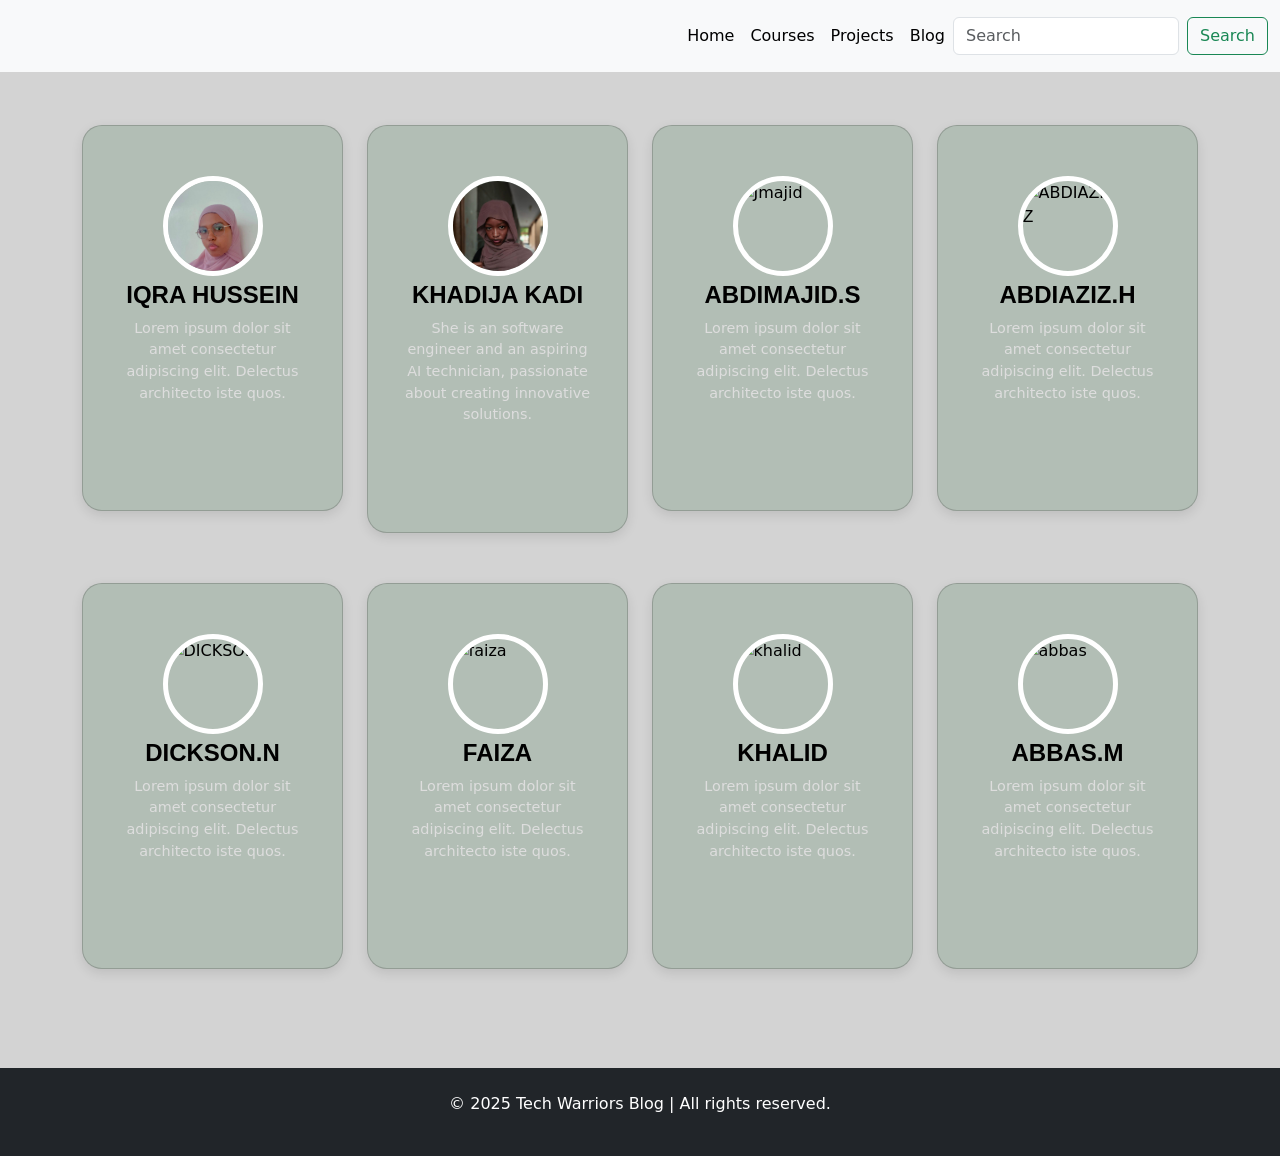
==== proj.html @ 0cf42c3d "proj.html" ====
<!doctype html>
<html lang="en">
  <head>
    <meta charset="utf-8">
    <meta name="viewport" content="width=device-width, initial-scale=1">
    <title>Bootstrap demo</title>
    <link href="https://cdn.jsdelivr.net/npm/bootstrap@5.3.3/dist/css/bootstrap.min.css" rel="stylesheet" integrity="sha384-QWTKZyjpPEjISv5WaRU9OFeRpok6YctnYmDr5pNlyT2bRjXh0JMhjY6hW+ALEwIH" crossorigin="anonymous">
    <link rel="stylesheet" href="./proj.css">
</head>
  <body>
    <nav class="navbar navbar-expand-lg bg-body-tertiary py-3">
        <div class="container-fluid">
            <img src="./img/WhatsApp_Image_2025-03-07_at_15.20.01-removebg-preview.png" alt="" width="150px"  py-0.5 />
          <button class="navbar-toggler" type="button" data-bs-toggle="collapse" data-bs-target="#navbarTogglerDemo02" aria-controls="navbarTogglerDemo02" aria-expanded="false" aria-label="Toggle navigation">
            <span class="navbar-toggler-icon"></span>
          </button>
      
            <form class="d-flex" role="search">
                <div class="collapse navbar-collapse" id="navbarTogglerDemo02">
                    <ul class="navbar-nav me-auto mb-2 mb-lg-0">
                      <li class="nav-item">
                        <a class="nav-link active" aria-current="page" href="#">Home</a>
                      </li>
                      <li class="nav-item">
                        <a class="nav-link active" aria-current="page" href="#">Courses</a>
                      </li>
                      <li class="nav-item">
                        <a class="nav-link active" aria-current="page" href="#">Projects</a>
                      </li>
                      <li class="nav-item">
                        <a class="nav-link active" aria-current="page" href="#">Blog</a>
                      </li>
                    </ul>
              <input class="form-control me-2" type="search" placeholder="Search" aria-label="Search">
              <button class="btn btn-outline-success" type="submit">Search</button>
            </form>
          </div>
        </div>
      </nav>
  <div class="container d-flex justify-content-center align-items-center min-vh-100">
    <div class="row">
      <!-- First Card -->
      <div class="col-md-3">
        <div class="card profile-card">
          <div class="circle">
            <img src="./img/i.png" class="card-img-top" alt="Iqra">
          </div>
          <div class="card-body text-center">
            <h5 class="card-title"> <a href="https://github.com/iqra-001">IQRA HUSSEIN</a> </h5>
            <p class="card-text">Lorem ipsum dolor sit amet consectetur adipiscing elit. Delectus architecto iste quos.</p>
            <div class="social-links">
              <a href="#"><i class="fab fa-facebook-f"></i></a>
              <a href="#"><i class="fab fa-twitter"></i></a>
              <a href="#"><i class="fab fa-linkedin-in"></i></a>
              <a href="#"><i class="fab fa-pinterest-p"></i></a>
            </div>
          </div>
        </div>
      </div>

      <!-- Second Card -->
      <div class="col-md-3">
        <div class="card profile-card">
          <div class="circle">
            <img src="./img/kh.png" class="card-img-top" alt="khadijah">
          </div>
          <div class="card-body text-center">
            <h5 class="card-title"><a href="https://github.com/Jun-blip-maker">KHADIJA KADI</a> </h5>
            <p class="card-text">She is an software engineer and an aspiring AI technician, passionate about creating innovative solutions.

            </p>
            <div class="social-links">
              <a href="#"><i class="fab fa-facebook-f"></i></a>
              <a href="#"><i class="fab fa-twitter"></i></a>
              <a href="#"><i class="fab fa-linkedin-in"></i></a>
              <a href="#"><i class="fab fa-pinterest-p"></i></a>
            </div>
          </div>
        </div>
      </div>

      <!-- third card -->
      <div class="col-md-3">
        <div class="card profile-card">
          <div class="circle">
            <img src="https://via.placeholder.com/100" class="card-img-top" alt="Jmajid">
          </div>
          <div class="card-body text-center">
            <h5 class="card-title">ABDIMAJID.S</h5>
            <p class="card-text">Lorem ipsum dolor sit amet consectetur adipiscing elit. Delectus architecto iste quos.</p>
            <div class="social-links">
              <a href="#"><i class="fab fa-facebook-f"></i></a>
              <a href="#"><i class="fab fa-twitter"></i></a>
              <a href="#"><i class="fab fa-linkedin-in"></i></a>
              <a href="#"><i class="fab fa-pinterest-p"></i></a>
            </div>
          </div>
        </div>
      </div>

      <!-- fourth card -->
      <div class="col-md-3">
        <div class="card profile-card">
          <div class="circle">
            <img src="https://via.placeholder.com/100" class="card-img-top" alt="ABDIAZIZ">
          </div>
          <div class="card-body text-center">
            <h5 class="card-title">ABDIAZIZ.H</h5>
            <p class="card-text">Lorem ipsum dolor sit amet consectetur adipiscing elit. Delectus architecto iste quos.</p>
            <div class="social-links">
              <a href="#"><i class="fab fa-facebook-f"></i></a>
              <a href="#"><i class="fab fa-twitter"></i></a>
              <a href="#"><i class="fab fa-linkedin-in"></i></a>
              <a href="#"><i class="fab fa-pinterest-p"></i></a>
            </div>
          </div>
        </div>
      </div>

      <!-- fifth -->
      <div class="col-md-3">
        <div class="card profile-card">
          <div class="circle">
            <img src="https://via.placeholder.com/100" class="card-img-top" alt="DICKSON">
          </div>
          <div class="card-body text-center">
            <h5 class="card-title">DICKSON.N</h5>
            <p class="card-text">Lorem ipsum dolor sit amet consectetur adipiscing elit. Delectus architecto iste quos.</p>
            <div class="social-links">
              <a href="#"><i class="fab fa-facebook-f"></i></a>
              <a href="#"><i class="fab fa-twitter"></i></a>
              <a href="#"><i class="fab fa-linkedin-in"></i></a>
              <a href="#"><i class="fab fa-pinterest-p"></i></a>
            </div>
          </div>
        </div>
      </div>

      <!-- 6th card -->
      <div class="col-md-3">
        <div class="card profile-card">
          <div class="circle">
            <img src="https://via.placeholder.com/100" class="card-img-top" alt="faiza">
          </div>
          <div class="card-body text-center">
            <h5 class="card-title">FAIZA </h5>
            <p class="card-text">Lorem ipsum dolor sit amet consectetur adipiscing elit. Delectus architecto iste quos.</p>
            <div class="social-links">
              <a href="#"><i class="fab fa-facebook-f"></i></a>
              <a href="#"><i class="fab fa-twitter"></i></a>
              <a href="#"><i class="fab fa-linkedin-in"></i></a>
              <a href="#"><i class="fab fa-pinterest-p"></i></a>
            </div>
          </div>
        </div>
      </div>

      <!-- 7th crad -->
      <div class="col-md-3">
        <div class="card profile-card">
          <div class="circle">
            <img src="https://via.placeholder.com/100" class="card-img-top" alt="khalid">
          </div>
          <div class="card-body text-center">
            <h5 class="card-title">KHALID </h5>
            <p class="card-text">Lorem ipsum dolor sit amet consectetur adipiscing elit. Delectus architecto iste quos.</p>
            <div class="social-links">
              <a href="#"><i class="fab fa-facebook-f"></i></a>
              <a href="#"><i class="fab fa-twitter"></i></a>
              <a href="#"><i class="fab fa-linkedin-in"></i></a>
              <a href="#"><i class="fab fa-pinterest-p"></i></a>
            </div>
          </div>
        </div>
      </div>

      <!-- 8th card -->
      <div class="col-md-3">
        <div class="card profile-card">
          <div class="circle">
            <img src="https://via.placeholder.com/100" class="card-img-top" alt="abbas">
          </div>
          <div class="card-body text-center">
            <h5 class="card-title">ABBAS.M</h5>
            <p class="card-text">Lorem ipsum dolor sit amet consectetur adipiscing elit. Delectus architecto iste quos.</p>
            <div class="social-links">
                <a href="#"><i class="fab fa-facebook-f"></i></a>
                <a href="#"><i class="fab fa-twitter"></i></a>
                <a href="#"><i class="fab fa-linkedin-in"></i></a>
                <a href="#"><i class="bi bi-pinterest"></i></a>
              </div>
              
          </div>
        </div>
      </div>
    </div>
  </div>

  <br>
  <br>
  <br>
  <br>
  <footer class="bg-dark text-white text-center py-4 ">
    <p>&copy; 2025 Tech Warriors Blog | All rights reserved.</p>
</footer>
  <script src="https://cdn.jsdelivr.net/npm/bootstrap@5.3.3/dist/js/bootstrap.bundle.min.js" integrity="sha384-YvpcrYf0tY3lHB60NNkmXc5s9fDVZLESaAA55NDzOxhy9GkcIdslK1eN7N6jIeHz" crossorigin="anonymous"></script>

</body>
</html>
---- proj.css ----
body {
    background-color:#D3D3D3;
  }
  
  .container {
    position: relative;
  }
  
  .circle {
    width: 100px;
    height: 100px;
    border-radius: 50%;
    margin: 0 auto -30px;
    overflow: hidden;
    position: relative;
    z-index: 1;
    border: 5px solid #fff;
  }
  
  .card {
    background-color:#B2BEB5 ;
    color: black;
    border-radius: 20px;
    padding: 50px 20px;
    box-shadow: 0px 4px 12px rgba(0, 0, 0, 0.1);
    margin-top: 50px;
    
  }
  
  .card .card-title {
    font-size: 1.5rem;
    font-weight: bold;
    margin-top: 1.2rem;
    font-family: sans-serif;
    color: black;
    text-decoration: none;
  }
  a{
    text-decoration: none; 
    color: black;
  }
  
  .card .card-text {
    font-size: 0.9rem;
    color: #ddd;
    
  }
  
  .social-links a {
    margin: 0 5px;
    color: white;
  }
  
  .social-links a:hover {
    color: #f56f9;
  }
  
  .circle img {
    width: 100%;
    height:auto;
  }
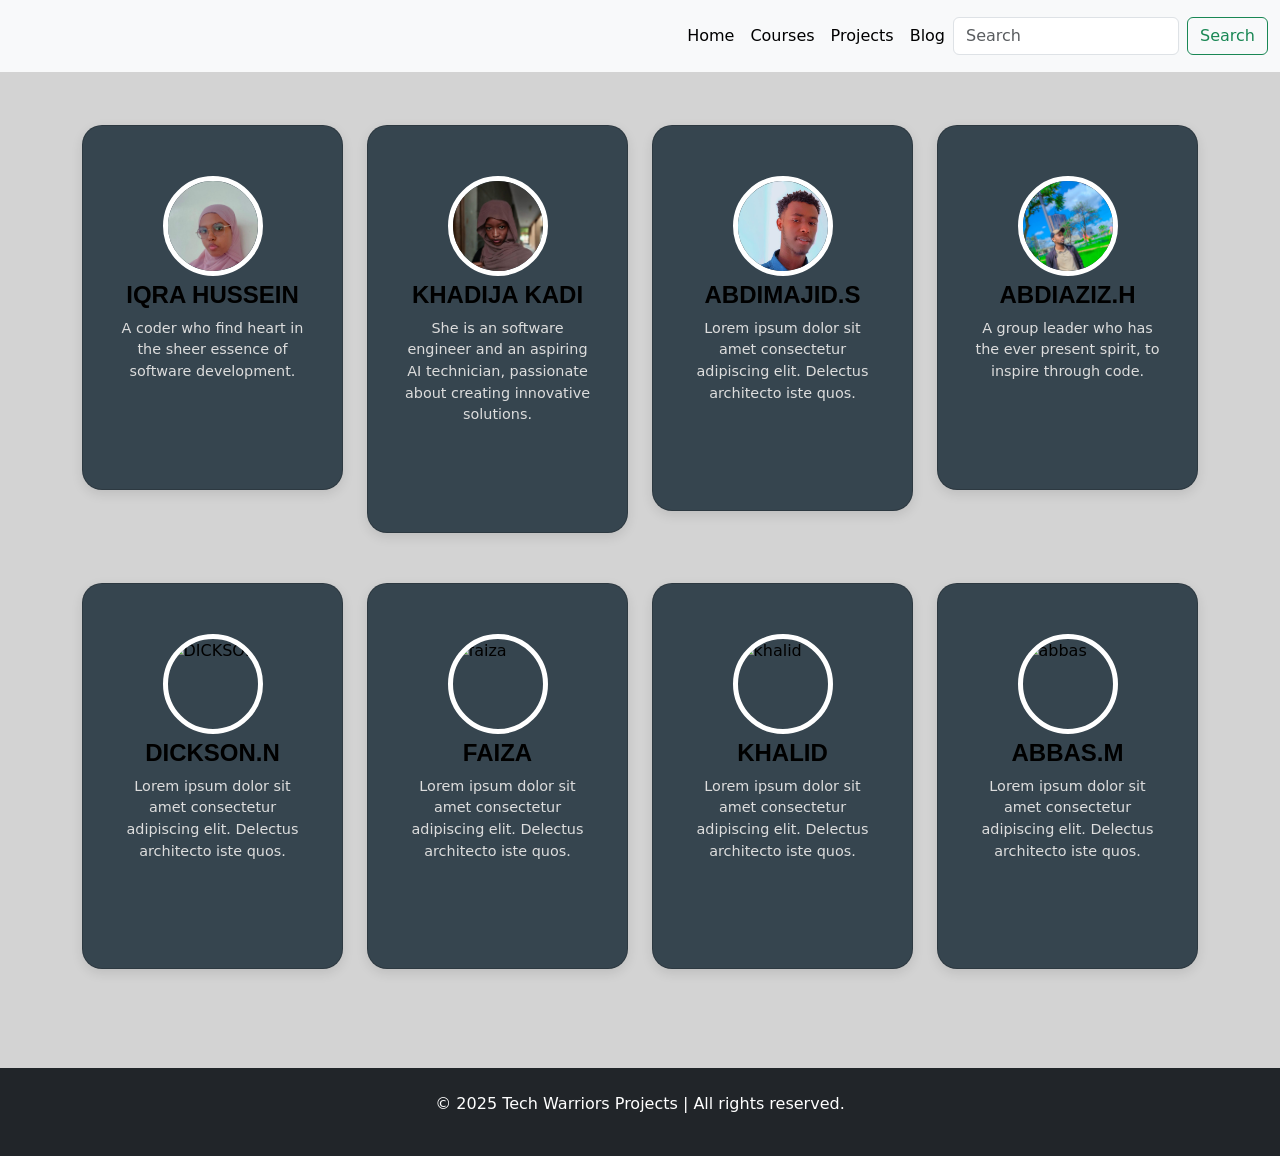
==== commit 71a0ee8e: "proj.html" ====
--- a/proj.html
+++ b/proj.html
@@ -3,9 +3,10 @@
   <head>
     <meta charset="utf-8">
     <meta name="viewport" content="width=device-width, initial-scale=1">
-    <title>Bootstrap demo</title>
+    <title>Projects page</title>
     <link href="https://cdn.jsdelivr.net/npm/bootstrap@5.3.3/dist/css/bootstrap.min.css" rel="stylesheet" integrity="sha384-QWTKZyjpPEjISv5WaRU9OFeRpok6YctnYmDr5pNlyT2bRjXh0JMhjY6hW+ALEwIH" crossorigin="anonymous">
     <link rel="stylesheet" href="./proj.css">
+    <link rel="icon" type="image/x-icon" href="/img/WhatsApp_Image_2025-03-07_at_15.20.01-removebg-preview.png">
 </head>
   <body>
     <nav class="navbar navbar-expand-lg bg-body-tertiary py-3">
@@ -19,7 +20,7 @@
                 <div class="collapse navbar-collapse" id="navbarTogglerDemo02">
                     <ul class="navbar-nav me-auto mb-2 mb-lg-0">
                       <li class="nav-item">
-                        <a class="nav-link active" aria-current="page" href="#">Home</a>
+                        <a class="nav-link active" aria-current="page" href="/index.html">Home</a>
                       </li>
                       <li class="nav-item">
                         <a class="nav-link active" aria-current="page" href="#">Courses</a>
@@ -47,7 +48,7 @@
           </div>
           <div class="card-body text-center">
             <h5 class="card-title"> <a href="https://github.com/iqra-001">IQRA HUSSEIN</a> </h5>
-            <p class="card-text">Lorem ipsum dolor sit amet consectetur adipiscing elit. Delectus architecto iste quos.</p>
+            <p class="card-text"> A coder who find heart in the sheer essence of software development. </p>
             <div class="social-links">
               <a href="#"><i class="fab fa-facebook-f"></i></a>
               <a href="#"><i class="fab fa-twitter"></i></a>
@@ -83,10 +84,10 @@
       <div class="col-md-3">
         <div class="card profile-card">
           <div class="circle">
-            <img src="https://via.placeholder.com/100" class="card-img-top" alt="Jmajid">
-          </div>
-          <div class="card-body text-center">
-            <h5 class="card-title">ABDIMAJID.S</h5>
+            <img src="/img/ma.png" class="card-img-top" alt="Jmajid">
+          </div>
+          <div class="card-body text-center">
+            <h5 class="card-title"><a href="https://github.com/majidtech25">ABDIMAJID.S</a></h5>
             <p class="card-text">Lorem ipsum dolor sit amet consectetur adipiscing elit. Delectus architecto iste quos.</p>
             <div class="social-links">
               <a href="#"><i class="fab fa-facebook-f"></i></a>
@@ -102,11 +103,11 @@
       <div class="col-md-3">
         <div class="card profile-card">
           <div class="circle">
-            <img src="https://via.placeholder.com/100" class="card-img-top" alt="ABDIAZIZ">
-          </div>
-          <div class="card-body text-center">
-            <h5 class="card-title">ABDIAZIZ.H</h5>
-            <p class="card-text">Lorem ipsum dolor sit amet consectetur adipiscing elit. Delectus architecto iste quos.</p>
+            <img src="/img/abd.png" class="card-img-top" alt="ABDIAZIZ">
+          </div>
+          <div class="card-body text-center">
+            <h5 class="card-title"> <a href="https://github.com/abdulhared">ABDIAZIZ.H</a> </h5>
+            <p class="card-text">A group leader who has the ever present spirit, to inspire through code.</p>
             <div class="social-links">
               <a href="#"><i class="fab fa-facebook-f"></i></a>
               <a href="#"><i class="fab fa-twitter"></i></a>
@@ -124,7 +125,7 @@
             <img src="https://via.placeholder.com/100" class="card-img-top" alt="DICKSON">
           </div>
           <div class="card-body text-center">
-            <h5 class="card-title">DICKSON.N</h5>
+            <h5 class="card-title"> <a href="https://github.com/dickson25-dot">DICKSON.N</a> </h5>
             <p class="card-text">Lorem ipsum dolor sit amet consectetur adipiscing elit. Delectus architecto iste quos.</p>
             <div class="social-links">
               <a href="#"><i class="fab fa-facebook-f"></i></a>
@@ -143,7 +144,7 @@
             <img src="https://via.placeholder.com/100" class="card-img-top" alt="faiza">
           </div>
           <div class="card-body text-center">
-            <h5 class="card-title">FAIZA </h5>
+            <h5 class="card-title"> <a href="https://github.com/bashiirfaizona/foodie-rep">FAIZA</a> </h5>
             <p class="card-text">Lorem ipsum dolor sit amet consectetur adipiscing elit. Delectus architecto iste quos.</p>
             <div class="social-links">
               <a href="#"><i class="fab fa-facebook-f"></i></a>
@@ -181,7 +182,7 @@
             <img src="https://via.placeholder.com/100" class="card-img-top" alt="abbas">
           </div>
           <div class="card-body text-center">
-            <h5 class="card-title">ABBAS.M</h5>
+            <h5 class="card-title"> <a href="https://github.com/Maalimfx">ABBAS.M</a> </h5>
             <p class="card-text">Lorem ipsum dolor sit amet consectetur adipiscing elit. Delectus architecto iste quos.</p>
             <div class="social-links">
                 <a href="#"><i class="fab fa-facebook-f"></i></a>
@@ -201,7 +202,7 @@
   <br>
   <br>
   <footer class="bg-dark text-white text-center py-4 ">
-    <p>&copy; 2025 Tech Warriors Blog | All rights reserved.</p>
+    <p>&copy; 2025 Tech Warriors Projects | All rights reserved.</p>
 </footer>
   <script src="https://cdn.jsdelivr.net/npm/bootstrap@5.3.3/dist/js/bootstrap.bundle.min.js" integrity="sha384-YvpcrYf0tY3lHB60NNkmXc5s9fDVZLESaAA55NDzOxhy9GkcIdslK1eN7N6jIeHz" crossorigin="anonymous"></script>
 
--- a/proj.css
+++ b/proj.css
@@ -18,7 +18,7 @@
   }
   
   .card {
-    background-color:#B2BEB5 ;
+    background-color:#36454F ;
     color: black;
     border-radius: 20px;
     padding: 50px 20px;
